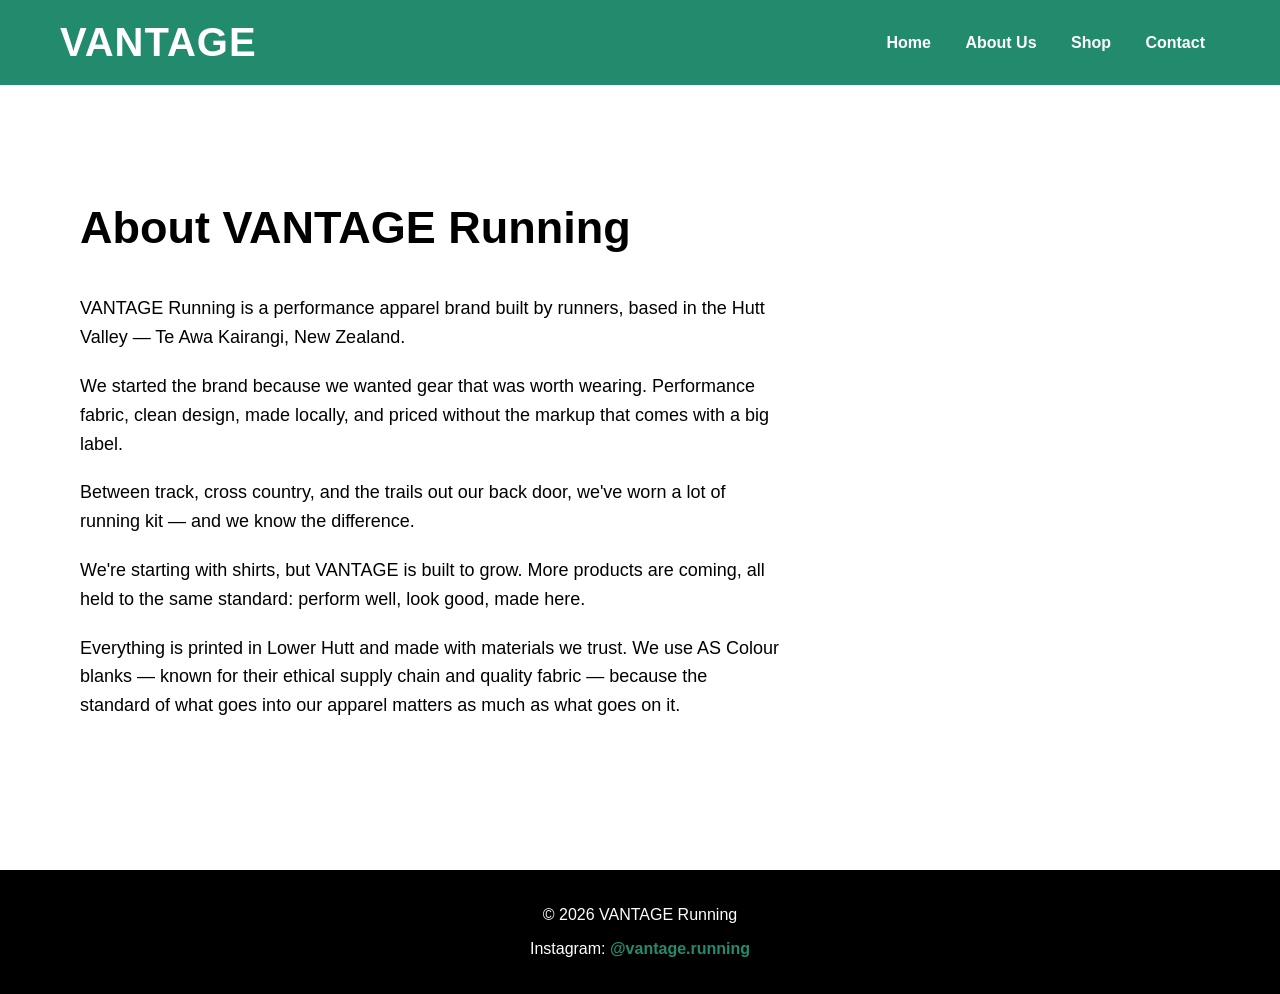
==== about.html @ 98aeda75 "1" ====
<!DOCTYPE html>
<html>

<head>
<title>About | VANTAGE Running</title>
<link rel="icon" type="image/png" href="Images/logo.png">
<link rel="stylesheet" href="style.css">
</head>

<body>

<header>

<h1>VANTAGE</h1>

<nav>
<a href="index.html">Home</a>
<a href="about.html">About Us</a>
<a href="shop.html">Shop</a>
<a href="contact.html">Contact</a>
</nav>

</header>


<section class="page">

<h2>About VANTAGE Running</h2>


<p>
VANTAGE Running is a performance apparel brand built by runners, based in the Hutt Valley — Te Awa Kairangi, New Zealand.
</p>


<p>
We started the brand because we wanted gear that was worth wearing. Performance fabric, clean design, made locally, and priced without the markup that comes with a big label.
</p>


<p>
Between track, cross country, and the trails out our back door, we've worn a lot of running kit — and we know the difference.
</p>


<p>
We're starting with shirts, but VANTAGE is built to grow. More products are coming, all held to the same standard: perform well, look good, made here.
</p>


<p>
Everything is printed in Lower Hutt and made with materials we trust. We use AS Colour blanks — known for their ethical supply chain and quality fabric — because the standard of what goes into our apparel matters as much as what goes on it.
</p>


</section>


<footer>

<p>© 2026 VANTAGE Running</p>

<p>
Instagram:
<a href="https://www.instagram.com/vantage.running" target="_blank">
@vantage.running
</a>
</p>

</footer>


</body>

</html>
---- style.css ----
body {
    margin:0;
    font-family: Arial, sans-serif;
    background:white;
    color:black;
}


header {
    background:#228B6E;
    padding:20px 60px;
    display:flex;
    justify-content:space-between;
    align-items:center;
}


header h1 {
    color:white;
    font-size:40px;
    font-family:Impact, Haettenschweiler, 'Arial Narrow Bold', sans-serif;
    letter-spacing:1px;
    margin:0;
}



nav a {
    color:white;
    text-decoration:none;
    margin:15px;
    font-weight:bold;
    font-family: Arial, sans-serif;
}



.hero {
    padding:100px 20px;
    text-align:center;
}


.hero h2 {
    font-size:50px;
}


.hero p {
    font-size:20px;
    max-width:600px;
    margin:auto;
}


.button {
    display:inline-block;
    margin-top:30px;
    background:#228B6E;
    color:white;
    padding:15px 30px;
    text-decoration:none;
}


.page {
    padding:80px;
    text-align:left;
}


.page p {
    max-width:700px;
    margin:20px 0;
    font-size:18px;
    line-height:1.6;
}

.page h2 {
    font-size:45px;
    margin-bottom:40px;
}


.product {
    max-width:400px;
    margin:auto;
}


.product img {
    width:100%;
}


button {
    background:#228B6E;
    color:white;
    border:none;
    padding:15px 40px;
    font-size:16px;
}


footer {
    background:black;
    color:white;
    text-align:center;
    padding:20px;
    margin-top:50px;
}



.products {
    display:flex;
    justify-content:center;
}


.product-card {
    width:300px;
    text-decoration:none;
    color:black;
}


.product-card img {
    width:100%;
}


.product-page {
    display:flex;
    gap:50px;
    padding:60px;
    align-items:center;
}


.product-page img {
    width:450px;
}


.product-info {
    max-width:500px;
}


.options {
    display:flex;
    flex-direction:column;
    gap:10px;
    margin:25px 0;
}


.options label {
    font-weight:bold;
}


.options select {
    width:200px;
    padding:10px;
    font-size:16px;
    border:1px solid black;
}


.paypal {
    margin-top:20px;
}


.buy-button {
    background:#228B6E;
    color:white;
    border:none;
    padding:15px 50px;
    font-size:18px;
    cursor:pointer;
}


.buy-button:hover {
    opacity:0.8;
}

.options {
    margin-top:30px;
}


.option {
    background:white;
    border:2px solid black;
    padding:12px 25px;
    margin:5px;
    cursor:pointer;
    font-size:16px;
}


.option:hover,
.selected {
    background:#228B6E;
    color:white;
    border-color:#228B6E;
}


.buy-button {
    background:#228B6E;
    color:white;
    border:none;
    padding:15px 60px;
    font-size:18px;
    cursor:pointer;
}

.options {
    margin-top:30px;
}


.options select {
    width:200px;
    padding:12px;
    font-size:16px;
    border:1px solid black;
}


.buy-button {
    background:#228B6E;
    color:white;
    border:none;
    padding:15px 60px;
    font-size:18px;
    cursor:pointer;
}


.slideshow {
    position:relative;
    width:450px;
}


.slideshow img {
    width:100%;
    display:block;
}


.slide-button {

    position:absolute;
    top:50%;
    transform:translateY(-50%);

    background:none;
    border:none;

    color:white;
    font-size:45px;
    font-weight:300;

    cursor:pointer;

    padding:10px;

    text-shadow:0 2px 8px rgba(0,0,0,0.6);

    transition:0.2s;
}


.slide-button:hover {

    color:#228B6E;
    transform:translateY(-50%) scale(1.15);

}


.left {
    left:20px;
}


.right {
    right:20px;
}

.slideshow {
    position:relative;
    width:450px;
}

.contact-email {
    color:#228B6E;
    font-size:20px;
    font-weight:bold;
    text-decoration:none;
}

.contact-email:hover {
    text-decoration:underline;
}

.options {
    margin-top:30px;
}


.options h3 {
    margin-bottom:10px;
    margin-top:25px;
}


.options select {
    width:220px;
    padding:12px;
    font-size:16px;
    border:1px solid black;
    background:white;
}


.buy-button {
    background:#228B6E;
    color:white;
    border:none;
    padding:15px 60px;
    font-size:18px;
    cursor:pointer;
}


.buy-button:hover {
    opacity:0.85;
}

footer a {
    color:#228B6E;
    text-decoration:none;
    font-weight:bold;
}


footer a:hover {
    text-decoration:underline;
}
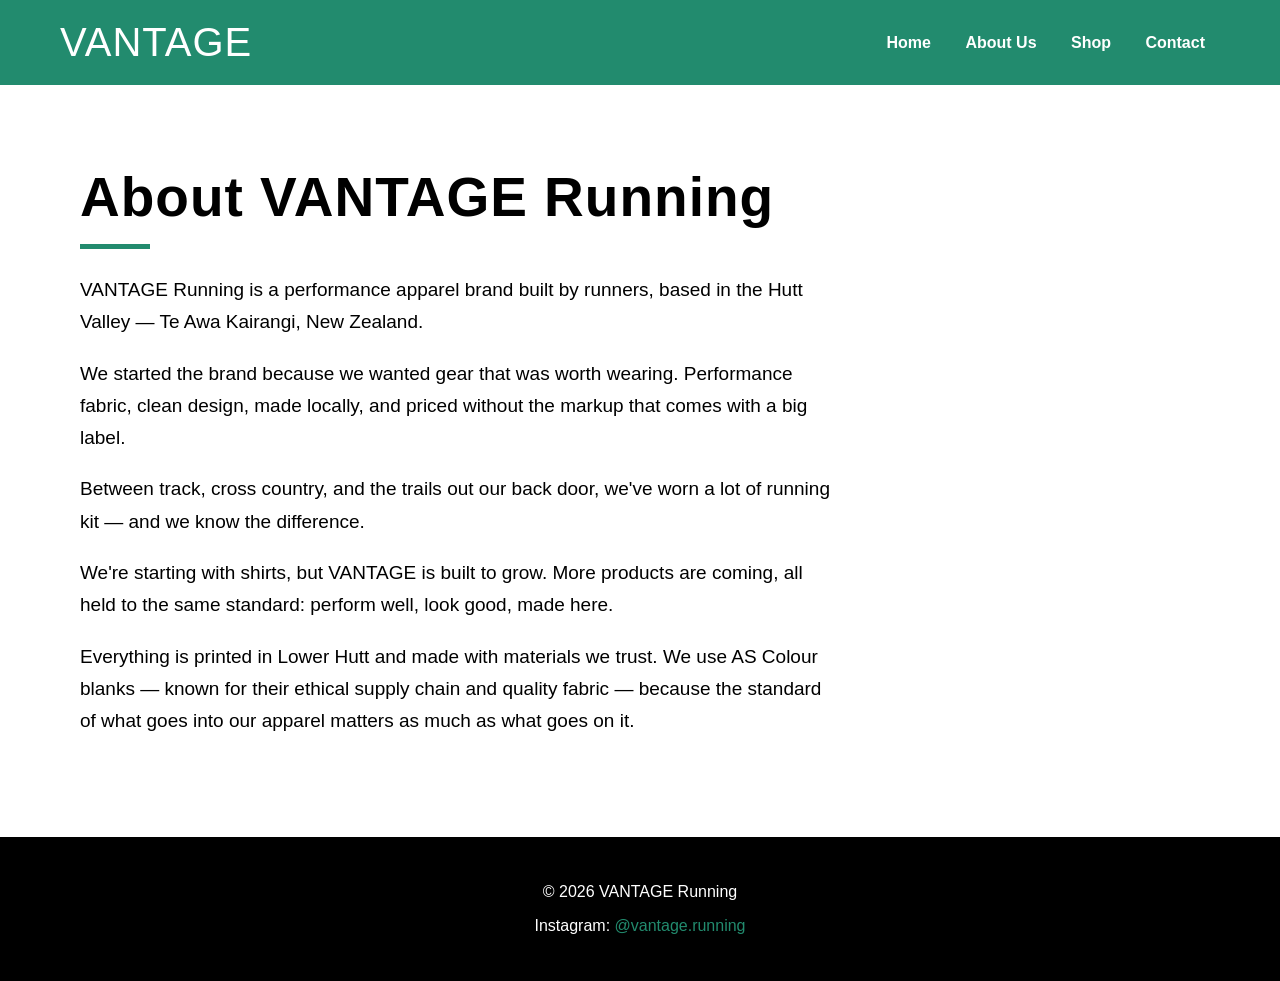
==== commit 913ed178: "locked" ====
--- a/about.html
+++ b/about.html
@@ -9,10 +9,13 @@
 
 <body>
 
+
+
 <header>
 
-<h1>VANTAGE</h1>
-
+<a href="index.html" class="logo">
+    VANTAGE
+</a>
 <nav>
 <a href="index.html">Home</a>
 <a href="about.html">About Us</a>
--- a/style.css
+++ b/style.css
@@ -1,357 +1,1165 @@
 body {
     margin:0;
-    font-family: Arial, sans-serif;
+    font-family:Arial, sans-serif;
     background:white;
     color:black;
 }
 
 
+/* HEADER */
+
 header {
+
     background:#228B6E;
+
     padding:20px 60px;
+
     display:flex;
+
     justify-content:space-between;
+
     align-items:center;
+
 }
 
 
 header h1 {
+
     color:white;
+
     font-size:40px;
+
     font-family:Impact, Haettenschweiler, 'Arial Narrow Bold', sans-serif;
+
     letter-spacing:1px;
+
     margin:0;
-}
-
+
+}
 
 
 nav a {
+
     color:white;
+
     text-decoration:none;
+
     margin:15px;
+
     font-weight:bold;
-    font-family: Arial, sans-serif;
-}
-
-
+
+}
+
+
+
+/* HERO */
 
 .hero {
-    padding:100px 20px;
-    text-align:center;
+
+    height:80vh;
+
+    position:relative;
+
+    overflow:hidden;
+
+    background:
+
+    linear-gradient(
+    rgba(0,0,0,.45),
+    rgba(0,0,0,.45)
+    ),
+
+    url("Images/hero1.jpg");
+
+    background-size:cover;
+
+    background-position:center;
+
+    display:flex;
+
+    align-items:center;
+
+    padding:0 80px;
+
+    color:white;
+
+}
+
+
+.hero-fade {
+
+    position:absolute;
+
+    inset:0;
+
+    background-size:cover;
+
+    background-position:center;
+
+    opacity:0;
+
+    transition:opacity 1.5s ease;
+
+    z-index:1;
+
+}
+
+
+.hero-content {
+
+    position:relative;
+
+    z-index:2;
+
+    max-width:700px;
+
 }
 
 
 .hero h2 {
-    font-size:50px;
+
+    font-family:Impact, Haettenschweiler, 'Arial Narrow Bold', sans-serif;
+
+    font-size:65px;
+
+    letter-spacing:1px;
+
+    line-height:1.05;
+
+}
+
+.hero h2::after {
+
+    content:"";
+
+    display:block;
+
+    width:80px;
+
+    height:5px;
+
+    background:#228B6E;
+
+    margin-top:20px;
+
+}
+
+.hero .button {
+
+    background:#228B6E;
+
+    color:white;
+
+    padding:12px 35px;
+
+    border-radius:8px;
+
+    font-weight:bold;
+
+    transition:0.2s;
+
+}
+
+
+.hero .button:hover {
+
+    background:#176b54;
+
+    transform:translateY(-2px);
+
 }
 
 
 .hero p {
+
+    font-size:24px;
+
+}
+
+.home-intro {
+
+    padding:80px;
+
+    max-width:800px;
+
+}
+
+
+.home-intro h2 {
+
+    font-family:Impact, Haettenschweiler, 'Arial Narrow Bold', sans-serif;
+
+    font-size:45px;
+
+}
+
+
+.home-intro p {
+
     font-size:20px;
-    max-width:600px;
-    margin:auto;
+
+    line-height:1.6;
+
 }
 
 
 .button {
+
     display:inline-block;
-    margin-top:30px;
+
     background:#228B6E;
+
     color:white;
-    padding:15px 30px;
+
+    padding:15px 35px;
+
+    border-radius:8px;
+
     text-decoration:none;
-}
-
-
-.page {
-    padding:80px;
-    text-align:left;
-}
-
-
-.page p {
-    max-width:700px;
-    margin:20px 0;
-    font-size:18px;
-    line-height:1.6;
-}
-
-.page h2 {
-    font-size:45px;
-    margin-bottom:40px;
-}
-
-
-.product {
-    max-width:400px;
-    margin:auto;
-}
-
-
-.product img {
-    width:100%;
-}
-
-
-button {
+
+    font-weight:bold;
+
+    margin-top:25px;
+
+    transition:0.2s;
+
+}
+
+
+.button:hover {
+
+    background:#176b54;
+
+    transform:translateY(-2px);
+
+}
+
+.logo {
+
+    color:white;
+
+    text-decoration:none;
+
+    font-size:40px;
+
+    font-family:Impact, Haettenschweiler, 'Arial Narrow Bold', sans-serif;
+
+    letter-spacing:1px;
+
+}
+
+
+.logo:hover {
+
+    opacity:0.8;
+
+}
+
+.product-image {
+
+    position:relative;
+
+}
+
+
+.stock-badge {
+
+    position:absolute;
+
+    top:15px;
+
+    right:15px;
+
     background:#228B6E;
+
     color:white;
-    border:none;
-    padding:15px 40px;
-    font-size:16px;
-}
-
-
-footer {
+
+    padding:8px 14px;
+
+    font-size:14px;
+
+    font-weight:bold;
+
+    border-radius:20px;
+
+}
+
+
+.coming {
+
     background:black;
-    color:white;
-    text-align:center;
-    padding:20px;
-    margin-top:50px;
-}
-
-
-
-.products {
+
+}
+
+
+.coming-soon {
+
+    cursor:default;
+
+}
+
+
+.loader {
+
+    position:fixed;
+    inset:0;
+
     display:flex;
     justify-content:center;
+    align-items:center;
+
+    z-index:9999;
+
+}
+
+
+.loader-bg {
+
+    position:absolute;
+    inset:0;
+
+    background:#228B6E;
+
+}
+
+
+.loader h1 {
+
+    position:relative;
+
+    color:white;
+
+    font-family:Impact, Haettenschweiler, 'Arial Narrow Bold', sans-serif;
+
+    font-size:72px;
+
+    letter-spacing:2px;
+
+    z-index:2;
+
+}
+
+.collection-text {
+
+    max-width:600px;
+
+    font-size:20px;
+
+    line-height:1.6;
+
+    margin-bottom:50px;
+
+}
+
+
+
+/* PRODUCT PAGE */
+
+.product-page {
+
+    display:grid;
+
+    grid-template-columns:580px 1fr;
+
+    gap:60px;
+
+    padding:70px 80px;
+
+    align-items:start;
+
+}
+
+
+/* IMAGE GALLERY */
+
+
+.gallery {
+
+    width:580px;
+
+}
+
+
+.main-image {
+
+    position:relative;
+
+    width:580px;
+
+    overflow:hidden;
+
+}
+
+
+.main-image img {
+
+    width:580px;
+
+    height:580px;
+
+    object-fit:contain;
+
+    display:block;
+
+    transition:transform .4s ease, opacity .3s ease;
+
+}
+
+
+.main-image img:hover {
+
+    transform:scale(1.08);
+
+}
+
+
+
+/* ARROWS */
+
+
+.gallery-arrow {
+
+    position:absolute;
+
+    top:50%;
+
+    transform:translateY(-50%);
+
+    background:none;
+
+    border:none;
+
+    color:white;
+
+    font-size:60px;
+
+    cursor:pointer;
+
+    z-index:5;
+
+    text-shadow:0 2px 8px black;
+
+}
+
+
+.gallery-arrow:hover {
+
+    color:#228B6E;
+
+}
+
+
+.left-arrow {
+
+    left:15px;
+
+}
+
+
+.right-arrow {
+
+    right:15px;
+
+}
+
+
+
+/* THUMBNAILS */
+
+
+.thumbnails {
+
+    display:flex;
+
+    gap:12px;
+
+    margin-top:20px;
+
+}
+
+
+.thumbnails img {
+
+    width:101px;
+
+    height:101px;
+
+    object-fit:cover;
+
+    cursor:pointer;
+
+    border:2px solid transparent;
+
+}
+
+
+.thumbnails img:hover {
+
+    border-color:#228B6E;
+
+}
+
+
+
+/* INFO */
+
+
+.product-info {
+
+    max-width:500px;
+
+}
+
+
+.product-info h2 {
+
+    font-size:40px;
+
+}
+
+
+.purchase-panel {
+
+    position:sticky;
+
+    top:30px;
+
+}
+
+
+
+/* OPTIONS */
+
+
+.options {
+
+    margin-top:30px;
+
+}
+
+
+.button-group {
+
+    display:flex;
+
+    gap:12px;
+
+    flex-wrap:wrap;
+
+}
+
+
+.option {
+
+    background:white;
+
+    color:black;
+
+    border:2px solid #ccc;
+
+    border-radius:8px;
+
+    padding:12px 22px;
+
+    cursor:pointer;
+
+    font-size:16px;
+
+}
+
+
+.option:hover {
+
+    border-color:#228B6E;
+
+}
+
+
+.option.selected {
+
+    background:#228B6E;
+
+    color:white;
+
+    border-color:#228B6E;
+
+}
+
+
+
+/* PAYPAL */
+
+.buy-button {
+
+    background:#228B6E;
+
+    color:white;
+
+    border:none;
+
+    border-radius:8px;
+
+    padding:12px 35px;
+
+    font-size:16px;
+
+    font-weight:bold;
+
+    cursor:pointer;
+
+    margin-top:25px;
+
+    transition:0.2s;
+
+}
+
+
+.buy-button:hover {
+
+    background:#176b54;
+
+    transform:translateY(-2px);
+
+}
+
+
+
+/* SHOP */
+
+
+.shop-grid {
+
+    display:grid;
+
+    grid-template-columns:repeat(auto-fill,minmax(280px,1fr));
+
+    gap:40px;
+
+    margin-top:40px;
+
 }
 
 
 .product-card {
+
+    text-decoration:none;
+
+    color:black;
+
+}
+
+
+.product-card img {
+
+    width:100%;
+
+}
+
+
+
+/* FOOTER */
+
+
+footer {
+
+    background:black;
+
+    color:white;
+
+    text-align:center;
+
+    padding:30px;
+
+}
+
+
+footer a {
+
+    color:#228B6E;
+
+    text-decoration:none;
+
+}
+
+/* MOBILE VERSION */
+
+@media (max-width:768px) {
+
+
+    /* HEADER */
+
+    header {
+
+        padding:20px;
+
+        flex-direction:column;
+
+        gap:15px;
+
+    }
+
+
+    header h1 {
+
+        font-size:36px;
+
+    }
+
+
+    nav {
+
+        display:flex;
+
+        flex-wrap:wrap;
+
+        justify-content:center;
+
+    }
+
+
+    nav a {
+
+        margin:8px;
+
+    }
+
+
+
+    /* HERO */
+
+    .hero {
+
+        height:70vh;
+
+        padding:0 25px;
+
+    }
+
+
+    .hero h2 {
+
+        font-size:45px;
+
+    }
+
+
+    .hero p {
+
+        font-size:18px;
+
+    }
+
+
+
+    /* PRODUCT PAGE */
+
+    .product-page {
+
+        display:flex;
+
+        flex-direction:column;
+
+        padding:35px 20px;
+
+        gap:35px;
+
+    }
+
+
+
+    /* IMAGE GALLERY */
+
+    .gallery {
+
+        width:100%;
+
+        display:flex;
+
+        flex-direction:row;
+
+        align-items:center;
+
+        justify-content:center;
+
+        gap:12px;
+
+    }
+
+
+
+    .main-image {
+
+        width:calc(100% - 70px);
+
+        max-width:380px;
+
+    }
+
+
+
+    .main-image img {
+
+        width:100%;
+
+        height:auto;
+
+        max-height:400px;
+
+        object-fit:contain;
+
+    }
+
+
+
+    /* THUMBNAILS LEFT OF IMAGE */
+
+    .thumbnails {
+
+        display:flex;
+
+        flex-direction:column;
+
+        gap:10px;
+
+        margin:0;
+
+    }
+
+
+
+    .thumbnails img {
+
+        width:55px;
+
+        height:55px;
+
+        object-fit:cover;
+
+    }
+
+
+
+    /* ARROWS */
+
+    .gallery-arrow {
+
+        font-size:40px;
+
+    }
+
+
+
+    .left-arrow {
+
+        left:5px;
+
+    }
+
+
+
+    .right-arrow {
+
+        right:5px;
+
+    }
+
+
+
+
+    /* PRODUCT INFO */
+
+    .purchase-panel {
+
+        position:static;
+
+        width:100%;
+
+    }
+
+
+
+    .product-info {
+
+        max-width:none;
+
+    }
+
+
+
+    .product-info h2 {
+
+        font-size:32px;
+
+    }
+
+
+
+
+    /* OPTIONS */
+
+    .options {
+
+        width:100%;
+
+        display:flex;
+
+        flex-direction:column;
+
+        gap:10px;
+
+    }
+
+
+
+    .button-group {
+
+        display:flex;
+
+        flex-wrap:wrap;
+
+        gap:10px;
+
+    }
+
+
+
+    .option {
+
+        padding:10px 18px;
+
+        height:auto;
+
+        width:auto;
+
+    }
+
+
+
+
+    /* BUY BUTTON */
+
+    #paypalForm {
+
+        width:100%;
+
+        margin-top:25px;
+
+    }
+
+
+
+    .buy-button {
+
+        width:auto !important;
+
+        padding:12px 45px;
+
+        margin:0;
+
+    }
+
+
+
+
+    /* FOOTER */
+
+    footer {
+
+        padding:25px 15px;
+
+    }
+
+
+}
+
+.slideshow {
+    width:100%;
+}
+
+/* DESKTOP SHOP FIX */
+
+.shop-page {
+
+    padding:70px 80px;
+
+}
+
+
+.shop-page h2 {
+
+    font-size:50px;
+
+    margin:0 0 20px;
+
+    font-family:Impact, Haettenschweiler, 'Arial Narrow Bold', sans-serif;
+
+}
+
+
+
+.shop-page > p {
+
+    max-width:650px;
+
+    font-size:18px;
+
+    line-height:1.6;
+
+    margin:0 0 45px;
+
+}
+
+
+
+.shop-grid {
+
+    display:grid;
+
+    grid-template-columns:repeat(3, 300px);
+
+    gap:50px;
+
+    margin-left:0px;
+
+}
+
+
+
+.product-card {
+
     width:300px;
+
     text-decoration:none;
+
     color:black;
-}
+
+}
+
 
 
 .product-card img {
-    width:100%;
-}
-
-
-.product-page {
-    display:flex;
-    gap:50px;
-    padding:60px;
-    align-items:center;
-}
-
-
-.product-page img {
-    width:450px;
-}
-
-
-.product-info {
-    max-width:500px;
-}
-
-
-.options {
-    display:flex;
-    flex-direction:column;
-    gap:10px;
-    margin:25px 0;
-}
-
-
-.options label {
+
+    width:300px;
+
+    height:300px;
+
+    object-fit:cover;
+
+    display:block;
+
+}
+
+
+
+.product-card h3 {
+
+    margin-top:18px;
+
+    margin-bottom:5px;
+
+    font-size:24px;
+
+}
+
+
+
+.product-card p {
+
+    margin:0;
+
+    font-size:18px;
+
+}
+
+/* PAGE HEADINGS */
+
+.page {
+
+    padding:80px;
+
+}
+
+
+
+.page h2 {
+
+    font-family:Impact, Haettenschweiler, 'Arial Narrow Bold', sans-serif;
+
+    font-size:55px;
+
+    letter-spacing:1px;
+
+    margin:0 0 25px;
+
+    color:#000;
+
+}
+
+
+
+.page h2::after {
+
+    content:"";
+
+    display:block;
+
+    width:70px;
+
+    height:5px;
+
+    background:#228B6E;
+
+    margin-top:15px;
+
+}
+
+
+
+.page p {
+
+    max-width:750px;
+
+    font-size:19px;
+
+    line-height:1.7;
+
+}
+
+
+
+.page a {
+
+    color:#228B6E;
+
     font-weight:bold;
-}
-
-
-.options select {
-    width:200px;
-    padding:10px;
-    font-size:16px;
-    border:1px solid black;
-}
-
-
-.paypal {
-    margin-top:20px;
-}
-
-
-.buy-button {
-    background:#228B6E;
-    color:white;
-    border:none;
-    padding:15px 50px;
-    font-size:18px;
-    cursor:pointer;
-}
-
-
-.buy-button:hover {
-    opacity:0.8;
-}
-
-.options {
-    margin-top:30px;
-}
-
-
-.option {
-    background:white;
-    border:2px solid black;
-    padding:12px 25px;
-    margin:5px;
-    cursor:pointer;
-    font-size:16px;
-}
-
-
-.option:hover,
-.selected {
-    background:#228B6E;
-    color:white;
-    border-color:#228B6E;
-}
-
-
-.buy-button {
-    background:#228B6E;
-    color:white;
-    border:none;
-    padding:15px 60px;
-    font-size:18px;
-    cursor:pointer;
-}
-
-.options {
-    margin-top:30px;
-}
-
-
-.options select {
-    width:200px;
-    padding:12px;
-    font-size:16px;
-    border:1px solid black;
-}
-
-
-.buy-button {
-    background:#228B6E;
-    color:white;
-    border:none;
-    padding:15px 60px;
-    font-size:18px;
-    cursor:pointer;
-}
-
-
-.slideshow {
-    position:relative;
-    width:450px;
-}
-
-
-.slideshow img {
-    width:100%;
-    display:block;
-}
-
-
-.slide-button {
-
-    position:absolute;
-    top:50%;
-    transform:translateY(-50%);
-
-    background:none;
-    border:none;
-
-    color:white;
-    font-size:45px;
-    font-weight:300;
-
-    cursor:pointer;
-
-    padding:10px;
-
-    text-shadow:0 2px 8px rgba(0,0,0,0.6);
-
-    transition:0.2s;
-}
-
-
-.slide-button:hover {
-
-    color:#228B6E;
-    transform:translateY(-50%) scale(1.15);
-
-}
-
-
-.left {
-    left:20px;
-}
-
-
-.right {
-    right:20px;
-}
-
-.slideshow {
-    position:relative;
-    width:450px;
-}
-
-.contact-email {
-    color:#228B6E;
-    font-size:20px;
-    font-weight:bold;
-    text-decoration:none;
-}
-
-.contact-email:hover {
-    text-decoration:underline;
-}
-
-.options {
-    margin-top:30px;
-}
-
-
-.options h3 {
-    margin-bottom:10px;
-    margin-top:25px;
-}
-
-
-.options select {
-    width:220px;
-    padding:12px;
-    font-size:16px;
-    border:1px solid black;
-    background:white;
-}
-
-
-.buy-button {
-    background:#228B6E;
-    color:white;
-    border:none;
-    padding:15px 60px;
-    font-size:18px;
-    cursor:pointer;
-}
-
-
-.buy-button:hover {
-    opacity:0.85;
-}
-
-footer a {
-    color:#228B6E;
-    text-decoration:none;
-    font-weight:bold;
-}
-
-
-footer a:hover {
-    text-decoration:underline;
+
+}
+
+
+@media (max-width: 700px) {
+
+    .shop-grid {
+
+        grid-template-columns: 1fr;
+
+        gap:40px;
+
+        padding:0 20px;
+
+    }
+
+
+    .product-card {
+
+        width:100%;
+
+    }
+
+
+    .product-card img {
+
+        width:100%;
+
+    }
+
 }
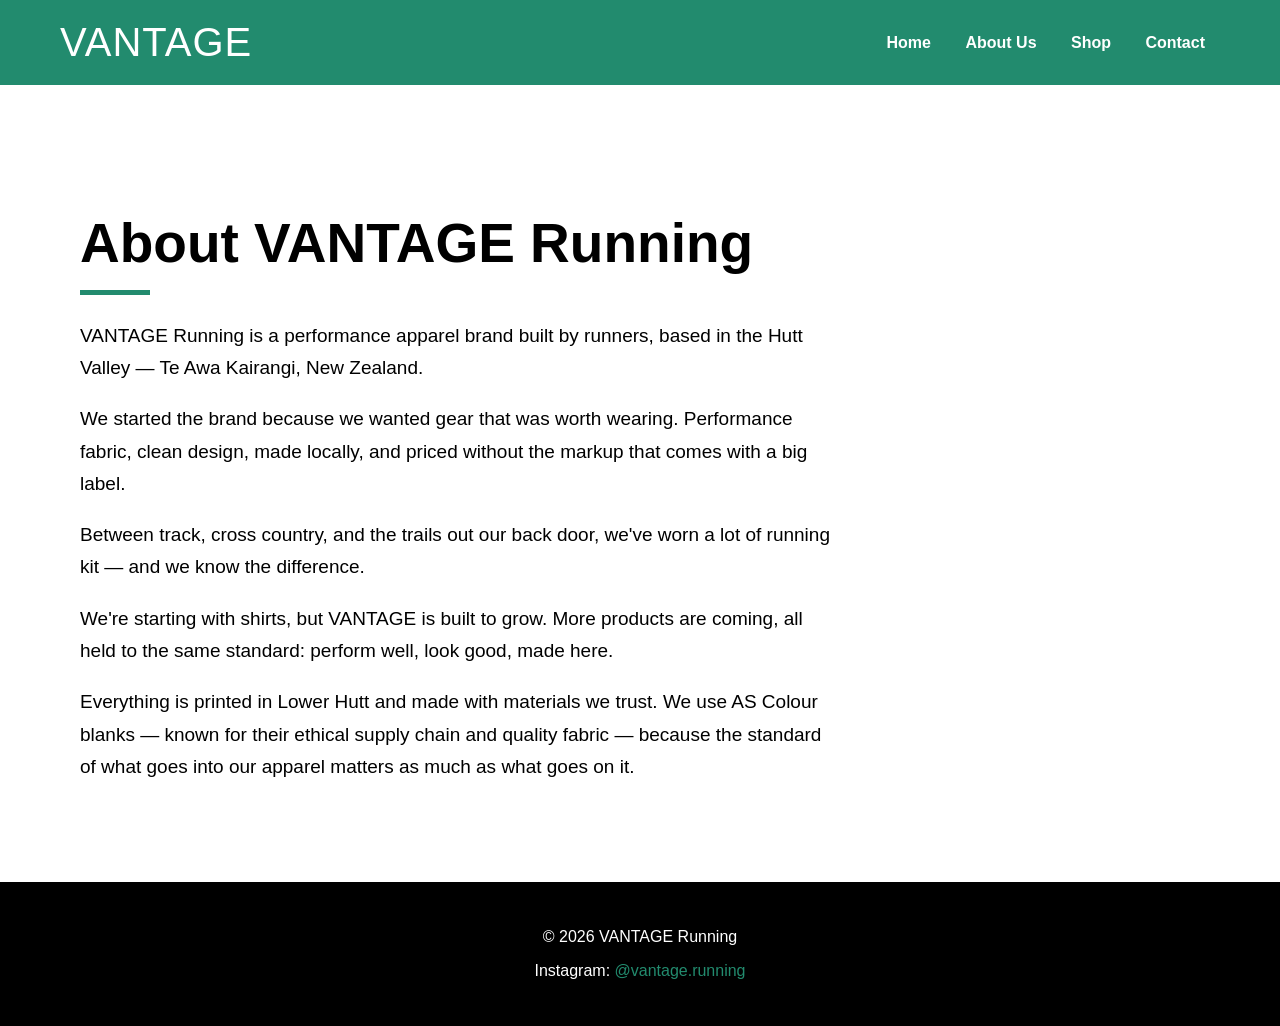
==== commit 58ed2ed3: "the goat" ====
--- a/about.html
+++ b/about.html
@@ -5,6 +5,7 @@
 <title>About | VANTAGE Running</title>
 <link rel="icon" type="image/png" href="Images/logo.png">
 <link rel="stylesheet" href="style.css">
+<meta name="viewport" content="width=device-width, initial-scale=1.0">
 </head>
 
 <body>
--- a/style.css
+++ b/style.css
@@ -1,39 +1,56 @@
-body {
+/* =========================
+   VANTAGE GLOBAL STYLES
+========================= */
+
+* {
+    box-sizing:border-box;
+}
+
+html, body {
     margin:0;
+    padding:0;
     font-family:Arial, sans-serif;
     background:white;
     color:black;
 }
 
-
-/* HEADER */
+body {
+    overflow-x:hidden;
+}
+
+
+/* =========================
+   HEADER
+========================= */
 
 header {
 
     background:#228B6E;
-
     padding:20px 60px;
 
     display:flex;
-
     justify-content:space-between;
-
     align-items:center;
 
 }
 
 
-header h1 {
+.logo {
 
     color:white;
+    text-decoration:none;
 
     font-size:40px;
-
     font-family:Impact, Haettenschweiler, 'Arial Narrow Bold', sans-serif;
 
     letter-spacing:1px;
 
-    margin:0;
+}
+
+
+.logo:hover {
+
+    opacity:.8;
 
 }
 
@@ -41,7 +58,6 @@
 nav a {
 
     color:white;
-
     text-decoration:none;
 
     margin:15px;
@@ -51,8 +67,52 @@
 }
 
 
-
-/* HERO */
+nav a:hover {
+
+    opacity:.8;
+
+}
+
+
+/* =========================
+   BUTTONS
+========================= */
+
+.button {
+
+    display:inline-block;
+
+    background:#228B6E;
+
+    color:white;
+
+    padding:15px 35px;
+
+    border-radius:8px;
+
+    text-decoration:none;
+
+    font-weight:bold;
+
+    margin-top:25px;
+
+    transition:.2s;
+
+}
+
+
+.button:hover {
+
+    background:#176b54;
+
+    transform:translateY(-2px);
+
+}
+
+
+/* =========================
+   HERO HOME PAGE
+========================= */
 
 .hero {
 
@@ -71,6 +131,7 @@
 
     url("Images/hero1.jpg");
 
+
     background-size:cover;
 
     background-position:center;
@@ -86,49 +147,1586 @@
 }
 
 
-.hero-fade {
+
+.hero-content {
+
+    max-width:700px;
+
+}
+
+
+
+.hero h2 {
+
+    font-family:Impact, Haettenschweiler, 'Arial Narrow Bold', sans-serif;
+
+    font-size:65px;
+
+    line-height:1.05;
+
+    letter-spacing:1px;
+
+}
+
+
+
+.hero h2::after {
+
+    content:"";
+
+    display:block;
+
+    width:80px;
+
+    height:5px;
+
+    background:#228B6E;
+
+    margin-top:20px;
+
+}
+
+
+
+.hero p {
+
+    font-size:24px;
+
+}
+
+
+
+.hero .button {
+
+    background:#228B6E;
+
+}
+
+
+
+.home-intro {
+
+    padding:80px;
+
+    max-width:850px;
+
+}
+
+
+
+.home-intro h2 {
+
+    font-family:Impact, Haettenschweiler, 'Arial Narrow Bold', sans-serif;
+
+    font-size:45px;
+
+}
+
+
+
+.home-intro p {
+
+    font-size:20px;
+
+    line-height:1.6;
+
+}
+
+
+
+/* =========================
+   LOADER
+========================= */
+
+
+.loader {
+
+    position:fixed;
+
+    inset:0;
+
+    display:flex;
+
+    justify-content:center;
+
+    align-items:center;
+
+    z-index:9999;
+
+}
+
+
+
+.loader-bg {
 
     position:absolute;
 
     inset:0;
 
-    background-size:cover;
-
-    background-position:center;
-
-    opacity:0;
-
-    transition:opacity 1.5s ease;
-
-    z-index:1;
-
-}
-
-
-.hero-content {
+    background:#228B6E;
+
+}
+
+
+
+.loader h1 {
 
     position:relative;
 
     z-index:2;
 
-    max-width:700px;
-
-}
+    color:white;
+
+    font-family:Impact, sans-serif;
+
+    font-size:72px;
+
+    letter-spacing:2px;
+
+}
+
+
+
+/* =========================
+   GENERAL PAGE HEADINGS
+========================= */
+
+
+.page {
+
+    padding:80px;
+
+}
+
+
+
+.page h2 {
+
+    font-family:Impact, Haettenschweiler, 'Arial Narrow Bold', sans-serif;
+
+    font-size:55px;
+
+    margin-bottom:25px;
+
+}
+
+
+
+.page h2::after {
+
+    content:"";
+
+    display:block;
+
+    width:70px;
+
+    height:5px;
+
+    background:#228B6E;
+
+    margin-top:15px;
+
+}
+
+
+
+.page p {
+
+    max-width:750px;
+
+    font-size:19px;
+
+    line-height:1.7;
+
+}
+
+
+
+/* =========================
+   FOOTER
+========================= */
+
+
+footer {
+
+    background:black;
+
+    color:white;
+
+    text-align:center;
+
+    padding:30px;
+
+}
+
+
+
+footer a {
+
+    color:#228B6E;
+
+    text-decoration:none;
+
+}
+
+/* =========================
+   PRODUCT PAGE
+========================= */
+
+
+
+
+
+
+/* IMAGE ARROWS */
+
+
+.gallery-arrow {
+    position:absolute;
+    top:50%;
+    transform:translateY(-50%);
+    background:none;
+    border:none;
+    color:white;
+    font-size:60px;
+    cursor:pointer;
+    z-index:5;
+    text-shadow:0 2px 8px black;
+}
+
+
+
+.gallery-arrow:hover {
+
+    color:#228B6E;
+
+}
+
+
+
+.left-arrow {
+
+    left:15px;
+
+}
+
+
+
+.right-arrow {
+
+    right:15px;
+
+}
+
+
+
+/* THUMBNAILS */
+
+
+.thumbnails {
+
+    display:flex;
+
+    gap:12px;
+
+    margin-top:20px;
+
+}
+
+
+
+.thumbnails img {
+
+    width:101px;
+
+    height:101px;
+
+    object-fit:cover;
+
+    cursor:pointer;
+
+    border:2px solid transparent;
+
+}
+
+
+
+.thumbnails img:hover {
+
+    border-color:#228B6E;
+
+}
+
+
+
+/* PRODUCT INFORMATION */
+
+
+.purchase-panel {
+
+    max-width:500px;
+
+}
+
+
+
+.product-info h2 {
+
+    font-family:Impact, Haettenschweiler, 'Arial Narrow Bold', sans-serif;
+
+    font-size:40px;
+
+    margin-top:0;
+
+}
+
+
+
+.product-info h3 {
+
+    font-size:24px;
+
+}
+
+
+
+.product-info p {
+
+    line-height:1.7;
+
+    font-size:18px;
+
+}
+
+
+
+.product-info li {
+
+    margin:10px 0;
+
+}
+
+
+
+/* OPTIONS */
+
+
+.options {
+
+    margin-top:40px;
+
+}
+
+
+
+.options h3 {
+
+    margin-bottom:15px;
+
+}
+
+
+
+.button-group {
+
+    display:flex;
+
+    gap:12px;
+
+    flex-wrap:wrap;
+
+    margin-bottom:30px;
+
+}
+
+
+
+.option {
+
+    background:white;
+
+    color:black;
+
+    border:2px solid #ccc;
+
+    border-radius:8px;
+
+    padding:12px 22px;
+
+    font-size:16px;
+
+    cursor:pointer;
+
+}
+
+
+
+.option:hover {
+
+    border-color:#228B6E;
+
+}
+
+
+
+.option.selected {
+
+    background:#228B6E;
+
+    color:white;
+
+    border-color:#228B6E;
+
+}
+
+
+
+/* ORDER SUMMARY */
+
+
+.order-summary {
+
+    background:#f8f8f8;
+
+    border:1px solid #ddd;
+
+    border-radius:10px;
+
+    padding:20px;
+
+    margin-top:20px;
+
+}
+
+
+
+.order-summary h3 {
+
+    color:#228B6E;
+
+}
+
+
+
+.order-summary p {
+
+    margin:12px 0;
+
+}
+
+
+
+/* BUY BUTTON */
+
+
+.buy-button {
+
+    width:100%;
+
+    background:#228B6E;
+
+    color:white;
+
+    border:none;
+
+    border-radius:8px;
+
+    padding:15px;
+
+    margin-top:25px;
+
+    font-size:17px;
+
+    font-weight:bold;
+
+    cursor:pointer;
+
+    transition:.2s;
+
+}
+
+
+
+.buy-button:hover {
+
+    background:#176b54;
+
+    transform:translateY(-2px);
+
+}
+
+
+
+/* =========================
+   SHOP PAGE
+========================= */
+
+
+.shop-page {
+
+    padding:70px 80px;
+
+}
+
+
+
+.shop-page h2 {
+
+    font-family:Impact, sans-serif;
+
+    font-size:50px;
+
+}
+
+
+
+.shop-grid {
+
+    display:grid;
+
+    grid-template-columns:repeat(3,300px);
+
+    gap:50px;
+
+}
+
+
+
+.product-card {
+
+    text-decoration:none;
+
+    color:black;
+
+    width:300px;
+
+}
+
+
+
+.product-card img {
+
+    width:300px;
+
+    height:300px;
+
+    object-fit:cover;
+
+}
+
+
+
+.product-card h3 {
+
+    font-size:24px;
+
+}
+
+
+
+.product-card p {
+
+    font-size:18px;
+
+}
+
+/* =========================
+   CONTACT PAGE
+========================= */
+
+.contact-container {
+
+    display:grid;
+
+    grid-template-columns:1fr 1fr;
+
+    gap:80px;
+
+    padding:90px 100px;
+
+    align-items:center;
+
+}
+
+
+/* LEFT SIDE */
+
+.contact-container h2 {
+
+    font-family:Impact, Haettenschweiler, 'Arial Narrow Bold', sans-serif;
+
+    font-size:60px;
+
+    margin:0 0 25px;
+
+}
+
+
+.contact-container h2::after {
+
+    content:"";
+
+    display:block;
+
+    width:80px;
+
+    height:5px;
+
+    background:#228B6E;
+
+    margin-top:20px;
+
+}
+
+
+.contact-container p {
+
+    font-size:20px;
+
+    line-height:1.7;
+
+    max-width:500px;
+
+}
+
+
+/* CONTACT INFO CARD */
+
+.contact-info {
+
+    margin-top:40px;
+
+    background:#f5f5f5;
+
+    padding:30px;
+
+    border-radius:15px;
+
+    border-left:6px solid #228B6E;
+
+}
+
+
+.contact-info p {
+
+    margin:12px 0;
+
+    font-size:18px;
+
+}
+
+
+/* FORM */
+
+.contact-form {
+
+    background:#f8f8f8;
+
+    padding:40px;
+
+    border-radius:20px;
+
+    box-shadow:0 10px 30px rgba(0,0,0,.08);
+
+    display:flex;
+
+    flex-direction:column;
+
+    gap:18px;
+
+}
+
+
+.contact-form input,
+.contact-form textarea {
+
+    width:100%;
+
+    padding:16px;
+
+    border:2px solid #ddd;
+
+    border-radius:10px;
+
+    font-size:16px;
+
+    font-family:Arial,sans-serif;
+
+    outline:none;
+
+    transition:.2s;
+
+}
+
+
+.contact-form input:focus,
+.contact-form textarea:focus {
+
+    border-color:#228B6E;
+
+}
+
+
+.contact-form textarea {
+
+    height:180px;
+
+    resize:none;
+
+}
+
+
+.contact-form button {
+
+    background:#228B6E;
+
+    color:white;
+
+    border:none;
+
+    padding:16px;
+
+    border-radius:10px;
+
+    font-size:17px;
+
+    font-weight:bold;
+
+    cursor:pointer;
+
+    transition:.2s;
+
+}
+
+
+.contact-form button:hover {
+
+    background:#176b54;
+
+    transform:translateY(-2px);
+
+}
+
+
+/* MOBILE */
+
+@media(max-width:768px){
+
+.contact-container {
+
+    display:flex;
+
+    flex-direction:column;
+
+    padding:50px 25px;
+
+    gap:40px;
+
+}
+
+
+.contact-container h2 {
+
+    font-size:45px;
+
+}
+
+
+.contact-form {
+
+    padding:25px;
+
+}
+
+}
+
+
+
+/* =========================
+   ABOUT PAGE
+========================= */
+
+
+.about-section {
+
+    padding:80px;
+
+    max-width:900px;
+
+}
+
+
+
+.about-section h2 {
+
+    font-family:Impact, sans-serif;
+
+    font-size:55px;
+
+}
+
+
+
+.about-section p {
+
+    font-size:20px;
+
+    line-height:1.7;
+
+}
+
+
+
+/* =========================
+   MOBILE
+========================= */
+
+
+@media(max-width:768px){
+
+
+
+/* HEADER */
+
+
+header {
+
+    padding:20px;
+
+    flex-direction:column;
+
+    gap:15px;
+
+}
+
+
+
+.logo {
+
+    font-size:36px;
+
+}
+
+
+
+nav {
+
+    display:flex;
+
+    flex-wrap:wrap;
+
+    justify-content:center;
+
+}
+
+
+
+nav a {
+
+    margin:8px;
+
+}
+
+
+
+/* HERO */
+
+
+.hero {
+
+    height:70vh;
+
+    padding:0 25px;
+
+}
+
 
 
 .hero h2 {
 
+    font-size:45px;
+
+}
+
+
+
+.hero p {
+
+    font-size:18px;
+
+}
+
+
+
+/* HOME */
+
+
+.home-intro {
+
+    padding:40px 25px;
+
+}
+
+
+
+.home-intro h2 {
+
+    font-size:38px;
+
+}
+
+
+
+
+
+/* PRODUCT PAGE */
+
+
+.product-page {
+
+    display:flex;
+
+    flex-direction:column;
+
+    padding:35px 20px;
+
+    gap:40px;
+
+}
+
+
+
+/* TURN OFF STICKY ON PHONE */
+
+
+.gallery {
+
+    position:relative;
+
+    top:auto;
+
+    width:100%;
+
+}
+
+
+
+/* IMAGE AREA */
+
+
+
+
+    .main-image {
+        width:100%;
+        height:auto;
+    }
+
+
+
+
+
+.main-image img {
+
+    width:100%;
+
+    height:auto;
+
+    max-height:400px;
+
+}
+
+
+
+/* THUMBNAILS */
+
+
+.thumbnails {
+
+    display:flex;
+
+    overflow-x:auto;
+
+    gap:10px;
+
+    margin-top:15px;
+
+}
+
+
+
+.thumbnails img {
+
+    flex-shrink:0;
+
+    width:70px;
+
+    height:70px;
+
+}
+
+
+
+/* ARROWS */
+
+
+.gallery-arrow {
+
+    font-size:40px;
+
+}
+
+
+
+.left-arrow {
+
+    left:5px;
+
+}
+
+
+
+.right-arrow {
+
+    right:5px;
+
+}
+
+
+
+/* PRODUCT INFO */
+
+
+.purchase-panel {
+
+    width:100%;
+
+}
+
+
+
+.product-info h2 {
+
+    font-size:32px;
+
+}
+
+
+
+.product-info p {
+
+    font-size:16px;
+
+}
+
+
+
+/* OPTIONS */
+
+
+.button-group {
+
+    gap:10px;
+
+}
+
+
+
+.option {
+
+    padding:10px 18px;
+
+}
+
+
+
+/* BUY BUTTON */
+
+
+.buy-button {
+
+    width:100%;
+
+}
+
+
+
+/* SHOP */
+
+
+.shop-page {
+
+    padding:40px 20px;
+
+}
+
+
+
+.shop-page h2 {
+
+    font-size:40px;
+
+}
+
+
+
+.shop-grid {
+
+    grid-template-columns:1fr;
+
+    gap:40px;
+
+}
+
+
+
+.product-card {
+
+    width:100%;
+
+}
+
+
+
+.product-card img {
+
+    width:100%;
+
+    height:auto;
+
+}
+
+
+
+/* PAGES */
+
+
+.page {
+
+    padding:40px 25px;
+
+}
+
+
+
+.page h2 {
+
+    font-size:40px;
+
+}
+
+
+
+/* CONTACT */
+
+
+.contact-container {
+
+    display:flex;
+
+    flex-direction:column;
+
+    padding:40px 25px;
+
+    gap:40px;
+
+}
+
+
+
+/* ABOUT */
+
+
+.about-section {
+
+    padding:40px 25px;
+
+}
+
+
+
+.about-section h2 {
+
+    font-size:40px;
+
+}
+
+
+
+/* FOOTER */
+
+
+footer {
+
+    padding:25px 15px;
+
+}
+
+
+}
+
+/* =========================
+   FINAL POLISH
+========================= */
+
+
+/* PRODUCT CARD EFFECTS */
+
+
+.product-card {
+
+    transition:transform .2s ease;
+
+}
+
+
+
+.product-card:hover {
+
+    transform:translateY(-5px);
+
+}
+
+
+
+.product-card img {
+
+    transition:transform .3s ease;
+
+}
+
+
+
+.product-card:hover img {
+
+    transform:scale(1.03);
+
+}
+
+
+
+/* STOCK BADGE */
+
+
+.product-image {
+
+    position:relative;
+
+}
+
+
+
+.stock-badge {
+
+    position:absolute;
+
+    top:15px;
+
+    right:15px;
+
+    background:#228B6E;
+
+    color:white;
+
+    padding:8px 14px;
+
+    border-radius:20px;
+
+    font-size:14px;
+
+    font-weight:bold;
+
+}
+
+
+
+/* COMING SOON */
+
+
+.coming {
+
+    background:black;
+
+}
+
+
+
+.coming-soon {
+
+    cursor:default;
+
+}
+
+
+
+/* LOADING SCREEN ANIMATION */
+
+
+.loader {
+
+    animation:fadeOut 1s ease 2s forwards;
+
+}
+
+
+
+@keyframes fadeOut {
+
+    to {
+
+        opacity:0;
+
+        visibility:hidden;
+
+    }
+
+}
+
+
+
+/* IMAGE FADE WHEN CHANGING */
+
+
+#mainImage {
+
+    transition:opacity .3s ease, transform .3s ease;
+
+}
+
+
+
+/* REMOVE LINK UNDERLINES */
+
+
+a {
+
+    text-decoration:none;
+
+}
+
+
+
+/* SMOOTH SCROLL */
+
+
+html {
+
+    scroll-behavior:smooth;
+
+}
+
+
+
+/* PREVENT RANDOM IMAGE OVERFLOW */
+
+
+img {
+
+    max-width:100%;
+
+}
+
+
+
+/* EXTRA SMALL PHONES */
+
+
+@media(max-width:400px){
+
+
+.hero h2 {
+
+    font-size:38px;
+
+}
+
+
+.product-info h2 {
+
+    font-size:28px;
+
+}
+
+
+.option {
+
+    width:100%;
+
+}
+
+
+.button-group {
+
+    flex-direction:column;
+
+}
+
+
+}
+
+
+
+/* =========================
+   FINAL PRODUCT PAGE FIX
+========================= */
+
+.product-page {
+    display:grid;
+    grid-template-columns:520px 1fr;
+    gap:60px;
+    padding:70px 80px;
+    align-items:start;
+}
+
+
+.gallery-wrapper {
+    position:relative;
+    align-self:stretch;
+}
+
+
+.gallery {
+
+    position:sticky;
+    top:30px;
+
+    width:520px;
+
+}
+
+
+/* IMAGE BOX */
+
+.main-image {
+
+    position:relative;
+
+    width:420px;
+    height:420px;
+
+    overflow:hidden;
+
+}
+
+
+/* IMAGE */
+
+.main-image img {
+
+    width:100%;
+    height:100%;
+
+    object-fit:contain;
+
+    transition:transform .3s ease;
+
+}
+
+
+.main-image:hover img {
+
+    transform:scale(1.2);
+
+}
+
+
+/* ARROWS */
+
+.gallery-arrow {
+
+    top:50%;
+
+    transform:translateY(-50%);
+
+}
+
+
+/* THUMBNAILS */
+
+.thumbnails {
+
+    width:420px;
+
+    justify-content:center;
+
+}
+
+
+
+/* MOBILE */
+
+@media(max-width:768px){
+
+.product-page {
+
+    display:flex;
+    flex-direction:column;
+
+    padding:35px 20px;
+
+}
+
+
+.gallery {
+
+    position:relative;
+
+    width:100%;
+
+}
+
+
+.main-image {
+
+    width:100%;
+    height:auto;
+
+    aspect-ratio:1/1;
+
+}
+
+
+.thumbnails {
+
+    width:100%;
+
+}
+
+}
+
+/* =========================
+   CONTACT PAGE NEW
+========================= */
+
+
+.contact-page {
+
+    display:grid;
+
+    grid-template-columns:1fr 1fr;
+
+    gap:80px;
+
+    padding:90px 80px;
+
+    align-items:center;
+
+}
+
+
+
+.contact-text h2 {
+
     font-family:Impact, Haettenschweiler, 'Arial Narrow Bold', sans-serif;
 
-    font-size:65px;
-
-    letter-spacing:1px;
-
-    line-height:1.05;
-
-}
-
-.hero h2::after {
+    font-size:60px;
+
+    margin:0 0 25px;
+
+}
+
+
+
+.contact-text h2::after {
 
     content:"";
 
@@ -144,1022 +1742,201 @@
 
 }
 
-.hero .button {
+
+
+.contact-text p {
+
+    font-size:20px;
+
+    line-height:1.7;
+
+    max-width:550px;
+
+}
+
+
+
+.contact-card {
+
+    background:#f5f5f5;
+
+    border-left:5px solid #228B6E;
+
+    padding:25px;
+
+    margin-top:25px;
+
+    border-radius:12px;
+
+}
+
+
+
+.contact-card h3 {
+
+    margin:0 0 10px;
+
+    font-size:22px;
+
+}
+
+
+
+.contact-card a {
+
+    color:#228B6E;
+
+    font-weight:bold;
+
+    font-size:18px;
+
+}
+
+
+
+.contact-image img {
+
+    width:100%;
+
+    height:500px;
+
+    object-fit:cover;
+
+    border-radius:20px;
+
+}
+
+
+
+/* MOBILE */
+
+@media(max-width:768px){
+
+
+.contact-page {
+
+    display:flex;
+
+    flex-direction:column;
+
+    padding:50px 25px;
+
+    gap:40px;
+
+}
+
+
+
+.contact-text h2 {
+
+    font-size:45px;
+
+}
+
+
+
+.contact-image img {
+
+    height:300px;
+
+}
+
+
+}
+
+/* SIZE GUIDE DROPDOWN */
+
+.size-guide {
+
+    margin-top:40px;
+    margin-bottom:20px;
+
+}
+
+
+.size-guide summary {
+
+    cursor:pointer;
 
     background:#228B6E;
 
     color:white;
 
-    padding:12px 35px;
+    padding:15px 20px;
 
     border-radius:8px;
 
     font-weight:bold;
 
-    transition:0.2s;
-
-}
-
-
-.hero .button:hover {
+    font-size:18px;
+
+    list-style:none;
+
+    width:max-content;
+
+}
+
+
+.size-guide summary:hover {
 
     background:#176b54;
 
-    transform:translateY(-2px);
-
-}
-
-
-.hero p {
-
-    font-size:24px;
-
-}
-
-.home-intro {
-
-    padding:80px;
-
-    max-width:800px;
-
-}
-
-
-.home-intro h2 {
-
-    font-family:Impact, Haettenschweiler, 'Arial Narrow Bold', sans-serif;
-
-    font-size:45px;
-
-}
-
-
-.home-intro p {
-
-    font-size:20px;
-
-    line-height:1.6;
-
-}
-
-
-.button {
-
-    display:inline-block;
+}
+
+
+.size-table {
+
+    margin-top:20px;
+
+    width:100%;
+
+    border-collapse:collapse;
+
+}
+
+
+.size-table th {
 
     background:#228B6E;
 
     color:white;
 
-    padding:15px 35px;
-
-    border-radius:8px;
-
-    text-decoration:none;
-
-    font-weight:bold;
-
-    margin-top:25px;
-
-    transition:0.2s;
-
-}
-
-
-.button:hover {
-
-    background:#176b54;
-
-    transform:translateY(-2px);
-
-}
-
-.logo {
-
-    color:white;
-
-    text-decoration:none;
-
-    font-size:40px;
-
-    font-family:Impact, Haettenschweiler, 'Arial Narrow Bold', sans-serif;
-
-    letter-spacing:1px;
-
-}
-
-
-.logo:hover {
-
-    opacity:0.8;
-
-}
-
-.product-image {
-
-    position:relative;
-
-}
-
-
-.stock-badge {
-
-    position:absolute;
-
-    top:15px;
-
-    right:15px;
-
-    background:#228B6E;
-
-    color:white;
-
-    padding:8px 14px;
+    padding:12px;
+
+}
+
+
+.size-table td {
+
+    border:1px solid #ddd;
+
+    padding:12px;
+
+    text-align:center;
+
+}
+
+
+.size-table tr:nth-child(even){
+
+    background:#f8f8f8;
+
+}
+
+
+@media(max-width:768px){
+
+.size-table {
 
     font-size:14px;
 
-    font-weight:bold;
-
-    border-radius:20px;
-
-}
-
-
-.coming {
-
-    background:black;
-
-}
-
-
-.coming-soon {
-
-    cursor:default;
-
-}
-
-
-.loader {
-
-    position:fixed;
-    inset:0;
-
-    display:flex;
-    justify-content:center;
-    align-items:center;
-
-    z-index:9999;
-
-}
-
-
-.loader-bg {
-
-    position:absolute;
-    inset:0;
-
-    background:#228B6E;
-
-}
-
-
-.loader h1 {
-
-    position:relative;
-
-    color:white;
-
-    font-family:Impact, Haettenschweiler, 'Arial Narrow Bold', sans-serif;
-
-    font-size:72px;
-
-    letter-spacing:2px;
-
-    z-index:2;
-
-}
-
-.collection-text {
-
-    max-width:600px;
-
-    font-size:20px;
-
-    line-height:1.6;
-
-    margin-bottom:50px;
-
-}
-
-
-
-/* PRODUCT PAGE */
-
-.product-page {
-
-    display:grid;
-
-    grid-template-columns:580px 1fr;
-
-    gap:60px;
-
-    padding:70px 80px;
-
-    align-items:start;
-
-}
-
-
-/* IMAGE GALLERY */
-
-
-.gallery {
-
-    width:580px;
-
-}
-
-
-.main-image {
-
-    position:relative;
-
-    width:580px;
-
-    overflow:hidden;
-
-}
-
-
-.main-image img {
-
-    width:580px;
-
-    height:580px;
-
-    object-fit:contain;
-
-    display:block;
-
-    transition:transform .4s ease, opacity .3s ease;
-
-}
-
-
-.main-image img:hover {
-
-    transform:scale(1.08);
-
-}
-
-
-
-/* ARROWS */
-
-
-.gallery-arrow {
-
-    position:absolute;
-
-    top:50%;
-
-    transform:translateY(-50%);
-
-    background:none;
-
-    border:none;
-
-    color:white;
-
-    font-size:60px;
-
-    cursor:pointer;
-
-    z-index:5;
-
-    text-shadow:0 2px 8px black;
-
-}
-
-
-.gallery-arrow:hover {
-
-    color:#228B6E;
-
-}
-
-
-.left-arrow {
-
-    left:15px;
-
-}
-
-
-.right-arrow {
-
-    right:15px;
-
-}
-
-
-
-/* THUMBNAILS */
-
-
-.thumbnails {
-
-    display:flex;
-
-    gap:12px;
-
-    margin-top:20px;
-
-}
-
-
-.thumbnails img {
-
-    width:101px;
-
-    height:101px;
-
-    object-fit:cover;
-
-    cursor:pointer;
-
-    border:2px solid transparent;
-
-}
-
-
-.thumbnails img:hover {
-
-    border-color:#228B6E;
-
-}
-
-
-
-/* INFO */
-
-
-.product-info {
-
-    max-width:500px;
-
-}
-
-
-.product-info h2 {
-
-    font-size:40px;
-
-}
-
-
-.purchase-panel {
-
-    position:sticky;
-
-    top:30px;
-
-}
-
-
-
-/* OPTIONS */
-
-
-.options {
-
-    margin-top:30px;
-
-}
-
-
-.button-group {
-
-    display:flex;
-
-    gap:12px;
-
-    flex-wrap:wrap;
-
-}
-
-
-.option {
-
-    background:white;
-
-    color:black;
-
-    border:2px solid #ccc;
-
-    border-radius:8px;
-
-    padding:12px 22px;
-
-    cursor:pointer;
-
-    font-size:16px;
-
-}
-
-
-.option:hover {
-
-    border-color:#228B6E;
-
-}
-
-
-.option.selected {
-
-    background:#228B6E;
-
-    color:white;
-
-    border-color:#228B6E;
-
-}
-
-
-
-/* PAYPAL */
-
-.buy-button {
-
-    background:#228B6E;
-
-    color:white;
-
-    border:none;
-
-    border-radius:8px;
-
-    padding:12px 35px;
-
-    font-size:16px;
-
-    font-weight:bold;
-
-    cursor:pointer;
-
-    margin-top:25px;
-
-    transition:0.2s;
-
-}
-
-
-.buy-button:hover {
-
-    background:#176b54;
-
-    transform:translateY(-2px);
-
-}
-
-
-
-/* SHOP */
-
-
-.shop-grid {
-
-    display:grid;
-
-    grid-template-columns:repeat(auto-fill,minmax(280px,1fr));
-
-    gap:40px;
-
-    margin-top:40px;
-
-}
-
-
-.product-card {
-
-    text-decoration:none;
-
-    color:black;
-
-}
-
-
-.product-card img {
-
-    width:100%;
-
-}
-
-
-
-/* FOOTER */
-
-
-footer {
-
-    background:black;
-
-    color:white;
-
-    text-align:center;
-
-    padding:30px;
-
-}
-
-
-footer a {
-
-    color:#228B6E;
-
-    text-decoration:none;
-
-}
-
-/* MOBILE VERSION */
-
-@media (max-width:768px) {
-
-
-    /* HEADER */
-
-    header {
-
-        padding:20px;
-
-        flex-direction:column;
-
-        gap:15px;
-
-    }
-
-
-    header h1 {
-
-        font-size:36px;
-
-    }
-
-
-    nav {
-
-        display:flex;
-
-        flex-wrap:wrap;
-
-        justify-content:center;
-
-    }
-
-
-    nav a {
-
-        margin:8px;
-
-    }
-
-
-
-    /* HERO */
-
-    .hero {
-
-        height:70vh;
-
-        padding:0 25px;
-
-    }
-
-
-    .hero h2 {
-
-        font-size:45px;
-
-    }
-
-
-    .hero p {
-
-        font-size:18px;
-
-    }
-
-
-
-    /* PRODUCT PAGE */
-
-    .product-page {
-
-        display:flex;
-
-        flex-direction:column;
-
-        padding:35px 20px;
-
-        gap:35px;
-
-    }
-
-
-
-    /* IMAGE GALLERY */
-
-    .gallery {
-
-        width:100%;
-
-        display:flex;
-
-        flex-direction:row;
-
-        align-items:center;
-
-        justify-content:center;
-
-        gap:12px;
-
-    }
-
-
-
-    .main-image {
-
-        width:calc(100% - 70px);
-
-        max-width:380px;
-
-    }
-
-
-
-    .main-image img {
-
-        width:100%;
-
-        height:auto;
-
-        max-height:400px;
-
-        object-fit:contain;
-
-    }
-
-
-
-    /* THUMBNAILS LEFT OF IMAGE */
-
-    .thumbnails {
-
-        display:flex;
-
-        flex-direction:column;
-
-        gap:10px;
-
-        margin:0;
-
-    }
-
-
-
-    .thumbnails img {
-
-        width:55px;
-
-        height:55px;
-
-        object-fit:cover;
-
-    }
-
-
-
-    /* ARROWS */
-
-    .gallery-arrow {
-
-        font-size:40px;
-
-    }
-
-
-
-    .left-arrow {
-
-        left:5px;
-
-    }
-
-
-
-    .right-arrow {
-
-        right:5px;
-
-    }
-
-
-
-
-    /* PRODUCT INFO */
-
-    .purchase-panel {
-
-        position:static;
-
-        width:100%;
-
-    }
-
-
-
-    .product-info {
-
-        max-width:none;
-
-    }
-
-
-
-    .product-info h2 {
-
-        font-size:32px;
-
-    }
-
-
-
-
-    /* OPTIONS */
-
-    .options {
-
-        width:100%;
-
-        display:flex;
-
-        flex-direction:column;
-
-        gap:10px;
-
-    }
-
-
-
-    .button-group {
-
-        display:flex;
-
-        flex-wrap:wrap;
-
-        gap:10px;
-
-    }
-
-
-
-    .option {
-
-        padding:10px 18px;
-
-        height:auto;
-
-        width:auto;
-
-    }
-
-
-
-
-    /* BUY BUTTON */
-
-    #paypalForm {
-
-        width:100%;
-
-        margin-top:25px;
-
-    }
-
-
-
-    .buy-button {
-
-        width:auto !important;
-
-        padding:12px 45px;
-
-        margin:0;
-
-    }
-
-
-
-
-    /* FOOTER */
-
-    footer {
-
-        padding:25px 15px;
-
-    }
-
-
-}
-
-.slideshow {
-    width:100%;
-}
-
-/* DESKTOP SHOP FIX */
-
-.shop-page {
-
-    padding:70px 80px;
-
-}
-
-
-.shop-page h2 {
-
-    font-size:50px;
-
-    margin:0 0 20px;
-
-    font-family:Impact, Haettenschweiler, 'Arial Narrow Bold', sans-serif;
-
-}
-
-
-
-.shop-page > p {
-
-    max-width:650px;
-
-    font-size:18px;
-
-    line-height:1.6;
-
-    margin:0 0 45px;
-
-}
-
-
-
-.shop-grid {
-
-    display:grid;
-
-    grid-template-columns:repeat(3, 300px);
-
-    gap:50px;
-
-    margin-left:0px;
-
-}
-
-
-
-.product-card {
-
-    width:300px;
-
-    text-decoration:none;
-
-    color:black;
-
-}
-
-
-
-.product-card img {
-
-    width:300px;
-
-    height:300px;
-
-    object-fit:cover;
-
-    display:block;
-
-}
-
-
-
-.product-card h3 {
-
-    margin-top:18px;
-
-    margin-bottom:5px;
-
-    font-size:24px;
-
-}
-
-
-
-.product-card p {
-
-    margin:0;
-
-    font-size:18px;
-
-}
-
-/* PAGE HEADINGS */
-
-.page {
-
-    padding:80px;
-
-}
-
-
-
-.page h2 {
-
-    font-family:Impact, Haettenschweiler, 'Arial Narrow Bold', sans-serif;
-
-    font-size:55px;
-
-    letter-spacing:1px;
-
-    margin:0 0 25px;
-
-    color:#000;
-
-}
-
-
-
-.page h2::after {
-
-    content:"";
-
-    display:block;
-
-    width:70px;
-
-    height:5px;
-
-    background:#228B6E;
-
-    margin-top:15px;
-
-}
-
-
-
-.page p {
-
-    max-width:750px;
-
-    font-size:19px;
-
-    line-height:1.7;
-
-}
-
-
-
-.page a {
-
-    color:#228B6E;
-
-    font-weight:bold;
-
-}
-
-
-@media (max-width: 700px) {
-
-    .shop-grid {
-
-        grid-template-columns: 1fr;
-
-        gap:40px;
-
-        padding:0 20px;
-
-    }
-
-
-    .product-card {
-
-        width:100%;
-
-    }
-
-
-    .product-card img {
-
-        width:100%;
-
-    }
+}
+
+.size-table th,
+.size-table td {
+
+    padding:8px 4px;
+
+}
 
 }
